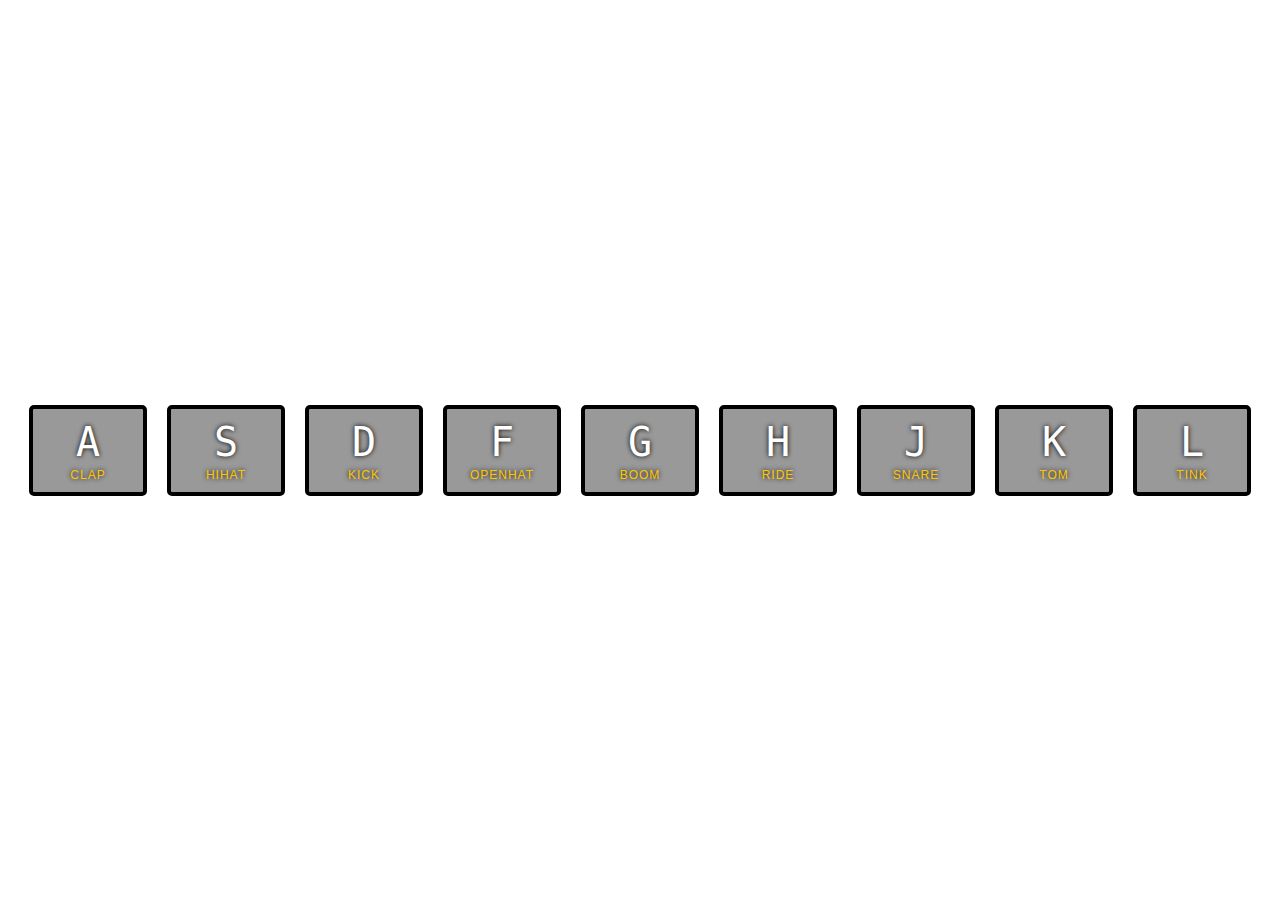
==== object-literal.html @ c4065b72 "Added separate file for object literal version." ====
<!DOCTYPE html>
<html lang="en">
<head>
  <meta charset="UTF-8">
  <title>JS Drum Kit</title>
  <link rel="stylesheet" href="style.css">
</head>
<body>


  <div class="keys">
    <div data-key="65" class="key">
      <kbd>A</kbd>
      <span class="sound">clap</span>
    </div>
    <div data-key="83" class="key">
      <kbd>S</kbd>
      <span class="sound">hihat</span>
    </div>
    <div data-key="68" class="key">
      <kbd>D</kbd>
      <span class="sound">kick</span>
    </div>
    <div data-key="70" class="key">
      <kbd>F</kbd>
      <span class="sound">openhat</span>
    </div>
    <div data-key="71" class="key">
      <kbd>G</kbd>
      <span class="sound">boom</span>
    </div>
    <div data-key="72" class="key">
      <kbd>H</kbd>
      <span class="sound">ride</span>
    </div>
    <div data-key="74" class="key">
      <kbd>J</kbd>
      <span class="sound">snare</span>
    </div>
    <div data-key="75" class="key">
      <kbd>K</kbd>
      <span class="sound">tom</span>
    </div>
    <div data-key="76" class="key">
      <kbd>L</kbd>
      <span class="sound">tink</span>
    </div>
  </div>

  <audio data-key="65" src="sounds/clap.wav"></audio>
  <audio data-key="83" src="sounds/hihat.wav"></audio>
  <audio data-key="68" src="sounds/kick.wav"></audio>
  <audio data-key="70" src="sounds/openhat.wav"></audio>
  <audio data-key="71" src="sounds/boom.wav"></audio>
  <audio data-key="72" src="sounds/ride.wav"></audio>
  <audio data-key="74" src="sounds/snare.wav"></audio>
  <audio data-key="75" src="sounds/tom.wav"></audio>
  <audio data-key="76" src="sounds/tink.wav"></audio>

<script>

  function playSound(e) {
    const audio = document.querySelector(`audio[data-key="${e.keyCode}"]`);
    const key = document.querySelector(`.key[data-key="${e.keyCode}"]`);
    if (audio) {
      audio.currentTime = 0; // Rewind
      audio.play();
      key.classList.add(`playing`);
    }
  }

  function removeTransition(e) {
    // Skip if not a transform:
    if (e.propertyName !== `transform`) {
      return;
    }
    this.classList.remove(`playing`);
  }

  const keys = document.querySelectorAll(`.key`);

  // When transition ends, remove the .playing class:
  keys.forEach(key => key.addEventListener(`transitionend`, removeTransition));

  window.addEventListener('keydown', playSound);

</script>


</body>
</html>
---- style.css ----
html {
  font-size: 10px;
  background: url(http://i.imgur.com/b9r5sEL.jpg) bottom center;
  background-size: cover;
}

body,html {
  margin: 0;
  padding: 0;
  font-family: sans-serif;
}

.keys {
  display: flex;
  flex: 1;
  min-height: 100vh;
  align-items: center;
  justify-content: center;
}

.key {
  border: .4rem solid black;
  border-radius: .5rem;
  margin: 1rem;
  font-size: 1.5rem;
  padding: 1rem .5rem;
  transition: all .07s ease;
  width: 10rem;
  text-align: center;
  color: white;
  background: rgba(0,0,0,0.4);
  text-shadow: 0 0 .5rem black;
}

.playing {
  transform: scale(1.1);
  border-color: #ffc600;
  box-shadow: 0 0 1rem #ffc600;
}

kbd {
  display: block;
  font-size: 4rem;
}

.sound {
  font-size: 1.2rem;
  text-transform: uppercase;
  letter-spacing: .1rem;
  color: #ffc600;
}
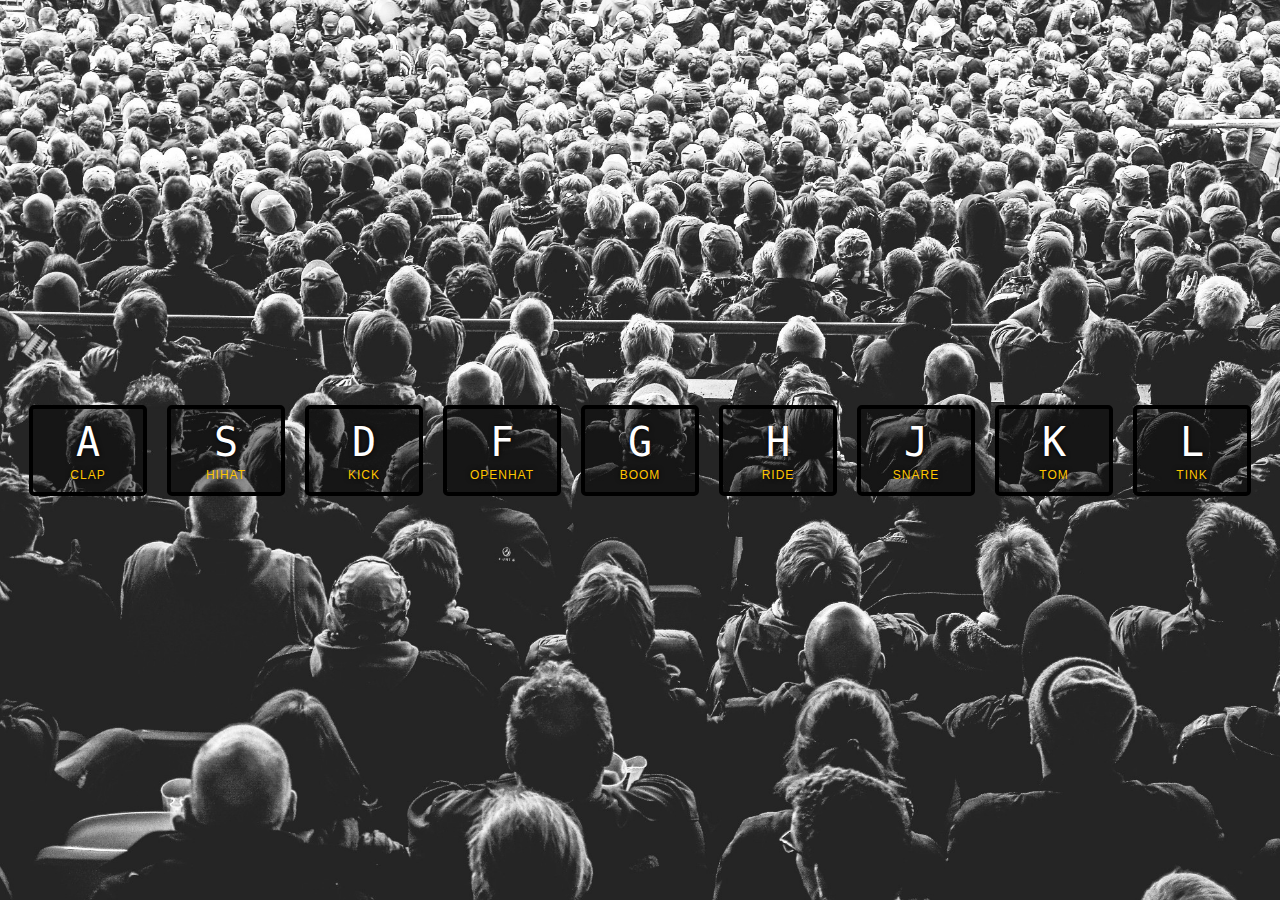
==== commit e48304ff: "Hosted image to prevent http browser error. Fixed typo in JavaScript." ====
--- a/object-literal.html
+++ b/object-literal.html
@@ -59,30 +59,28 @@
 
 <script>
 
-  function playSound(e) {
-    const audio = document.querySelector(`audio[data-key="${e.keyCode}"]`);
-    const key = document.querySelector(`.key[data-key="${e.keyCode}"]`);
-    if (audio) {
-      audio.currentTime = 0; // Rewind
-      audio.play();
-      key.classList.add(`playing`);
-    }
+  const drums = {
+    playSound(e) {
+      const audio = document.querySelector(`audio[data-key="${e.keyCode}"]`);
+      const key = document.querySelector(`.key[data-key="${e.keyCode}"]`);
+      if (audio) {
+        audio.currentTime = 0; // Rewind
+        audio.play();
+        key.classList.add(`playing`);
+      }
+    },
+    removeTransition(e) {
+      if (e.propertyName === `transform`) {
+        this.classList.remove(`playing`);
+      }
+    },
+    keys: document.querySelectorAll(`.key`)
   }
 
-  function removeTransition(e) {
-    // Skip if not a transform:
-    if (e.propertyName !== `transform`) {
-      return;
-    }
-    this.classList.remove(`playing`);
-  }
+  // When transition ends, remove the .playing class:
+  drums.keys.forEach(key => key.addEventListener(`transitionend`, drums.removeTransition));
 
-  const keys = document.querySelectorAll(`.key`);
-
-  // When transition ends, remove the .playing class:
-  keys.forEach(key => key.addEventListener(`transitionend`, removeTransition));
-
-  window.addEventListener('keydown', playSound);
+  window.addEventListener('keydown', drums.playSound);
 
 </script>
 
--- a/style.css
+++ b/style.css
@@ -1,6 +1,6 @@
 html {
   font-size: 10px;
-  background: url(http://i.imgur.com/b9r5sEL.jpg) bottom center;
+  background: url(audience.jpg) bottom center;
   background-size: cover;
 }
 
